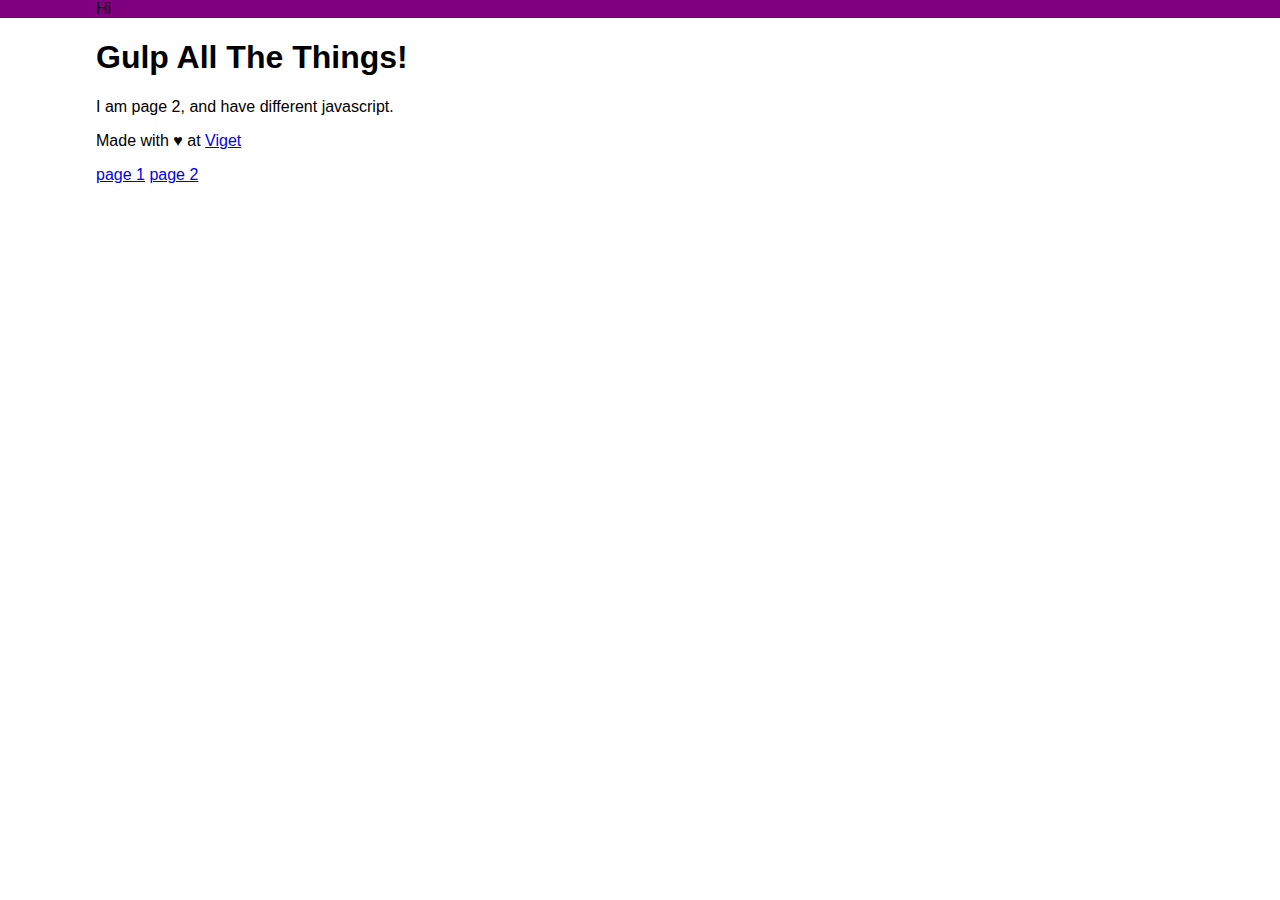
==== page2.html @ 75043d3d "Update 2015-03-30T20:45:23.069Z" ====
<!doctype html>
<html>
<head>
  <meta charset="utf-8">
  <title>BC Mockup 1</title>
  <link rel="stylesheet" href="assets/stylesheets/global-f20dcbe6.css">
  
</head>
<body>
<header>
  <div class="wrapperMain">
    Hi
  </div>
</header>
<div class="wrapperMain">
  <h1>Gulp All The Things!</h1>
  
  I am page 2, and have different javascript.

  <p>Made with ♥ at <a href="http://viget.com">Viget</a></p>
  <nav>
  <p><a href="index.html">page 1</a> <a href="page2.html">page 2</a></p>
</nav>
  <script src="assets/javascripts/shared-0be848d9225f56ed383d.js"></script>
  
<script src="assets/javascripts/page2-0be848d9225f56ed383d.js"></script>

</div>
</body>
</html>
---- assets/stylesheets/global-f20dcbe6.css ----
html{box-sizing:border-box}*,::after,::before{box-sizing:inherit}/*! normalize.css v3.0.2 | MIT License | git.io/normalize */html{font-family:sans-serif;-ms-text-size-adjust:100%;-webkit-text-size-adjust:100%}body{margin:0}article,aside,details,figcaption,figure,footer,header,hgroup,main,menu,nav,section,summary{display:block}audio,canvas,progress,video{display:inline-block;vertical-align:baseline}audio:not([controls]){display:none;height:0}[hidden],template{display:none}a{background-color:transparent}a:active,a:hover{outline:0}abbr[title]{border-bottom:1px dotted}b,strong{font-weight:700}dfn{font-style:italic}h1{font-size:2em;margin:.67em 0}mark{background:#ff0;color:#000}small{font-size:80%}sub,sup{font-size:75%;line-height:0;position:relative;vertical-align:baseline}sup{top:-.5em}sub{bottom:-.25em}img{border:0}svg:not(:root){overflow:hidden}figure{margin:1em 40px}hr{box-sizing:content-box;height:0}pre{overflow:auto}code,kbd,pre,samp{font-family:monospace,monospace;font-size:1em}button,input,optgroup,select,textarea{color:inherit;font:inherit;margin:0}button{overflow:visible}button,select{text-transform:none}button,html input[type=button],input[type=reset],input[type=submit]{-webkit-appearance:button;cursor:pointer}button[disabled],html input[disabled]{cursor:default}button::-moz-focus-inner,input::-moz-focus-inner{border:0;padding:0}input{line-height:normal}input[type=checkbox],input[type=radio]{box-sizing:border-box;padding:0}input[type=number]::-webkit-inner-spin-button,input[type=number]::-webkit-outer-spin-button{height:auto}input[type=search]{-webkit-appearance:textfield;box-sizing:content-box}input[type=search]::-webkit-search-cancel-button,input[type=search]::-webkit-search-decoration{-webkit-appearance:none}fieldset{border:1px solid silver;margin:0 2px;padding:.35em .625em .75em}legend{border:0;padding:0}textarea{overflow:auto}optgroup{font-weight:700}table{border-collapse:collapse;border-spacing:0}td,th{padding:0}.wrapperMain{max-width:68em;margin-left:auto;margin-right:auto}.wrapperMain::after{clear:both;content:"";display:table}header{background:purple}@font-face{font-family:icons;src:url(../../assets/fonts/icons-847ad039.eot);src:url(../../assets/fonts/icons-847ad039.eot?#iefix) format('embedded-opentype'),url(../../assets/fonts/icons-847ad039.woff) format('woff'),url(../../assets/fonts/icons-847ad039.ttf) format('truetype'),url(../../assets/fonts/icons-847ad039.svg#icons) format('svg');font-weight:400;font-style:normal}.icon:before{-moz-osx-font-smoothing:grayscale;-webkit-font-smoothing:antialiased;content:'';font-family:icons;font-style:normal;font-variant:normal;font-weight:400;line-height:1;speak:none;text-transform:none}.icon.-facebook:before{content:"\e001"}.icon.-linkedin:before{content:"\e002"}.icon.-pinterest:before{content:"\e003"}.icon.-twitter:before{content:"\e004"}
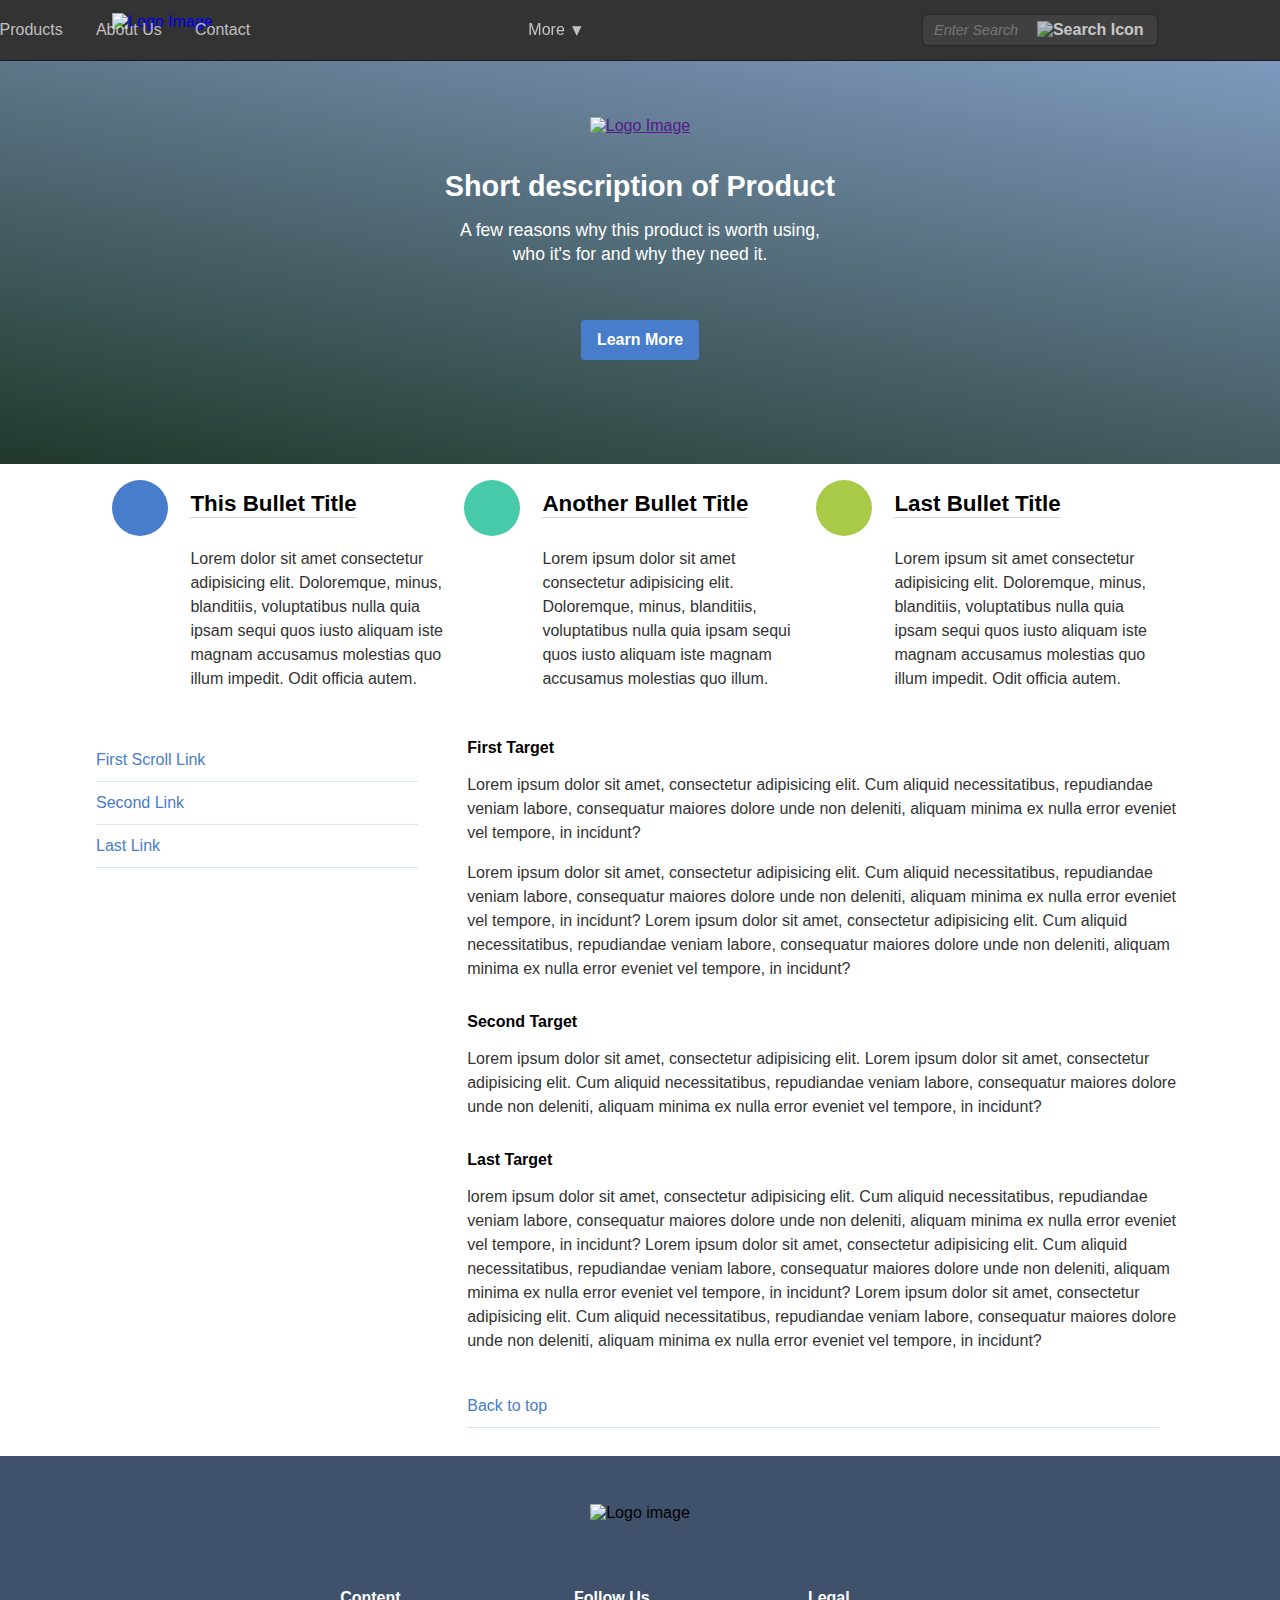
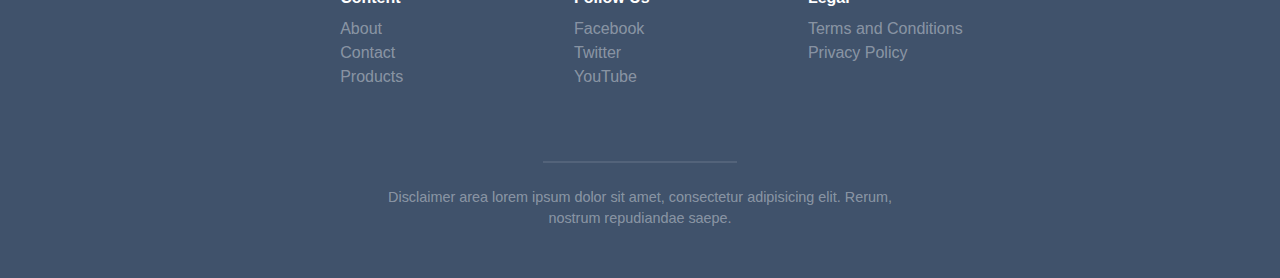
==== commit 2a863784: "Update 2015-03-30T21:09:01.223Z" ====
--- a/page2.html
+++ b/page2.html
@@ -3,28 +3,163 @@
 <head>
   <meta charset="utf-8">
   <title>BC Mockup 1</title>
-  <link rel="stylesheet" href="assets/stylesheets/global-f20dcbe6.css">
+  <link rel="stylesheet" href="assets/stylesheets/global-a58698a8.css">
   
 </head>
 <body>
 <header>
-  <div class="wrapperMain">
-    Hi
+<header class="navigation" role="banner">
+  <div class="navigation-wrapper">
+    <a href="javascript:void(0)" class="logo">
+      <img src="https://raw.githubusercontent.com/thoughtbot/refills/master/source/images/placeholder_logo_1.png" alt="Logo Image">
+    </a>
+    <a href="javascript:void(0)" class="navigation-menu-button" id="js-mobile-menu">MENU</a>
+    <nav role="navigation">
+      <ul id="js-navigation-menu" class="navigation-menu show">
+        <li class="nav-link"><a href="javascript:void(0)">Products</a></li>
+        <li class="nav-link"><a href="javascript:void(0)">About Us</a></li>
+        <li class="nav-link"><a href="javascript:void(0)">Contact</a></li>
+        <li class="nav-link more"><a href="javascript:void(0)">More</a>
+          <ul class="submenu">
+            <li><a href="javascript:void(0)">Submenu Item</a></li>
+            <li><a href="javascript:void(0)">Another Item</a></li>
+            <li class="more"><a href="javascript:void(0)">Item with submenu</a>
+              <ul class="submenu">
+                <li><a href="javascript:void(0)">Sub-submenu Item</a></li>
+                <li><a href="javascript:void(0)">Another Item</a></li>
+              </ul>
+            </li>
+            <li class="more"><a href="javascript:void(0)">Another submenu</a>
+              <ul class="submenu">
+                <li><a href="javascript:void(0)">Sub-submenu</a></li>
+                <li><a href="javascript:void(0)">An Item</a></li>
+              </ul>
+            </li>
+          </ul>
+        </li>
+      </ul>
+    </nav>
+    <div class="navigation-tools">
+      <div class="search-bar">
+        <form role="search">
+          <input type="search" placeholder="Enter Search" />
+          <button type="submit">
+            <img src="https://raw.githubusercontent.com/thoughtbot/refills/master/source/images/search-icon.png" alt="Search Icon">
+          </button>
+        </form>
+      </div>
+
+    </div>
   </div>
 </header>
+
+<div class="hero">
+  <div class="hero-inner">
+    <a href="" class="hero-logo"><img src="https://raw.githubusercontent.com/thoughtbot/refills/master/source/images/placeholder_logo_1.png
+" alt="Logo Image"></a>
+    <div class="hero-copy">
+      <h1>Short description of Product</h1>
+      <p>A few reasons why this product is worth using, who it's for and why they need it.</p>
+    </div>
+    <button>Learn More</button>
+  </div>
+</div>
+</header>
 <div class="wrapperMain">
-  <h1>Gulp All The Things!</h1>
-  
-  I am page 2, and have different javascript.
+ <ul class="bullets">
+  <li class="bullet three-col-bullet">
+    <div class="bullet-icon bullet-icon-1">
+      <img src="https://raw.githubusercontent.com/thoughtbot/refills/master/source/images/placeholder_logo_2.png
+" alt="">
+    </div>
+    <div class="bullet-content">
+      <h2>This Bullet Title</h2>
+      <p>Lorem dolor sit amet consectetur adipisicing elit. Doloremque, minus, blanditiis, voluptatibus nulla quia ipsam sequi quos iusto aliquam iste magnam accusamus molestias quo illum impedit. Odit officia autem.</p>
+      </div>
+  </li>
+  <li class="bullet three-col-bullet">
+    <div class="bullet-icon bullet-icon-2">
+      <img src="https://raw.githubusercontent.com/thoughtbot/refills/master/source/images/placeholder_logo_3.png" alt="">
+    </div>
+    <div class="bullet-content">
+      <h2>Another Bullet Title</h2>
+      <p>Lorem ipsum dolor sit amet consectetur adipisicing elit. Doloremque, minus, blanditiis, voluptatibus nulla quia ipsam sequi quos iusto aliquam iste magnam accusamus molestias quo illum.</p>
+    </div>
+  </li>
+  <li class="bullet three-col-bullet">
+    <div class="bullet-icon bullet-icon-3">
+      <img src="https://raw.githubusercontent.com/thoughtbot/refills/master/source/images/placeholder_logo_4.png" alt="">
+    </div>
+    <div class="bullet-content">
+      <h2>Last Bullet Title</h2>
+      <p>Lorem ipsum sit amet consectetur adipisicing elit. Doloremque, minus, blanditiis, voluptatibus nulla quia ipsam sequi quos iusto aliquam iste magnam accusamus molestias quo illum impedit. Odit officia autem.</p>
+    </div>
+  </li>
+</ul>
 
-  <p>Made with ♥ at <a href="http://viget.com">Viget</a></p>
-  <nav>
-  <p><a href="index.html">page 1</a> <a href="page2.html">page 2</a></p>
-</nav>
+<div class="scroll-on-page">
+  <aside id="scroll-on-page-top">
+    <a class="scroll-on-page-link" href="#scroll-link-1">First Scroll Link</a>
+    <a class="scroll-on-page-link" href="#scroll-link-2">Second Link</a>
+    <a class="scroll-on-page-link" href="#scroll-link-3">Last Link</a>
+  </aside>
+
+  <article>
+    <section>
+      <h4 id="scroll-link-1">First Target</h4>
+      <p>Lorem ipsum dolor sit amet, consectetur adipisicing elit. Cum aliquid necessitatibus, repudiandae veniam labore, consequatur maiores dolore unde non deleniti, aliquam minima ex nulla error eveniet vel tempore, in incidunt?</p>
+      <p>Lorem ipsum dolor sit amet, consectetur adipisicing elit. Cum aliquid necessitatibus, repudiandae veniam labore, consequatur maiores dolore unde non deleniti, aliquam minima ex nulla error eveniet vel tempore, in incidunt? Lorem ipsum dolor sit amet, consectetur adipisicing elit. Cum aliquid necessitatibus, repudiandae veniam labore, consequatur maiores dolore unde non deleniti, aliquam minima ex nulla error eveniet vel tempore, in incidunt?</p>
+    </section>
+    <section>
+      <h4 id="scroll-link-2">Second Target</h4>
+      <p>Lorem ipsum dolor sit amet, consectetur adipisicing elit. Lorem ipsum dolor sit amet, consectetur adipisicing elit. Cum aliquid necessitatibus, repudiandae veniam labore, consequatur maiores dolore unde non deleniti, aliquam minima ex nulla error eveniet vel tempore, in incidunt?</p>
+    </section>
+    <section>
+      <h4 id="scroll-link-3">Last Target</h4>
+      <p>lorem ipsum dolor sit amet, consectetur adipisicing elit. Cum aliquid necessitatibus, repudiandae veniam labore, consequatur maiores dolore unde non deleniti, aliquam minima ex nulla error eveniet vel tempore, in incidunt? Lorem ipsum dolor sit amet, consectetur adipisicing elit. Cum aliquid necessitatibus, repudiandae veniam labore, consequatur maiores dolore unde non deleniti, aliquam minima ex nulla error eveniet vel tempore, in incidunt? Lorem ipsum dolor sit amet, consectetur adipisicing elit. Cum aliquid necessitatibus, repudiandae veniam labore, consequatur maiores dolore unde non deleniti, aliquam minima ex nulla error eveniet vel tempore, in incidunt?</p>
+      <a class="scroll-on-page-link" href="#scroll-on-page-top">Back to top</a>
+    </section>
+  </article>
+</div>
+
+
+
+
+
+
+</div> <!--END OF WRAPPER-->
+
+<footer class="footer" role="contentinfo">
+  <div class="footer-logo">
+    <img src="https://raw.githubusercontent.com/thoughtbot/refills/master/source/images/placeholder_logo_1.png" alt="Logo image">
+  </div>
+  <div class="footer-links">
+    <ul>
+      <li><h3>Content</h3></li>
+      <li><a href="javascript:void(0)">About</a></li>
+      <li><a href="javascript:void(0)">Contact</a></li>
+      <li><a href="javascript:void(0)">Products</a></li>
+    </ul>
+    <ul>
+      <li><h3>Follow Us</h3></li>
+      <li><a href="javascript:void(0)">Facebook</a></li>
+      <li><a href="javascript:void(0)">Twitter</a></li>
+      <li><a href="javascript:void(0)">YouTube</a></li>
+    </ul>
+    <ul>
+      <li><h3>Legal</h3></li>
+      <li><a href="javascript:void(0)">Terms and Conditions</a></li>
+      <li><a href="javascript:void(0)">Privacy Policy</a></li>
+    </ul>
+  </div>
+
+  <hr>
+
+  <p>Disclaimer area lorem ipsum dolor sit amet, consectetur adipisicing elit. Rerum, nostrum repudiandae saepe.</p>
+</footer>
   <script src="assets/javascripts/shared-0be848d9225f56ed383d.js"></script>
   
 <script src="assets/javascripts/page2-0be848d9225f56ed383d.js"></script>
 
-</div>
 </body>
 </html>
--- a/assets/stylesheets/global-a58698a8.css
+++ b/assets/stylesheets/global-a58698a8.css
@@ -0,0 +1 @@
+@charset "UTF-8";html{box-sizing:border-box}*,::after,::before{box-sizing:inherit}/*! normalize.css v3.0.2 | MIT License | git.io/normalize */html{font-family:sans-serif;-ms-text-size-adjust:100%;-webkit-text-size-adjust:100%}body{margin:0}article,aside,details,figcaption,figure,footer,header,hgroup,main,menu,nav,section,summary{display:block}audio,canvas,progress,video{display:inline-block;vertical-align:baseline}audio:not([controls]){display:none;height:0}[hidden],template{display:none}a{background-color:transparent}a:active,a:hover{outline:0}abbr[title]{border-bottom:1px dotted}b,strong{font-weight:700}dfn{font-style:italic}h1{font-size:2em;margin:.67em 0}mark{background:#ff0;color:#000}small{font-size:80%}sub,sup{font-size:75%;line-height:0;position:relative;vertical-align:baseline}sup{top:-.5em}sub{bottom:-.25em}img{border:0}svg:not(:root){overflow:hidden}figure{margin:1em 40px}hr{box-sizing:content-box;height:0}pre{overflow:auto}code,kbd,pre,samp{font-family:monospace,monospace;font-size:1em}button,input,optgroup,select,textarea{color:inherit;font:inherit;margin:0}button{overflow:visible}button,select{text-transform:none}button,html input[type=button],input[type=reset],input[type=submit]{-webkit-appearance:button;cursor:pointer}button[disabled],html input[disabled]{cursor:default}button::-moz-focus-inner,input::-moz-focus-inner{border:0;padding:0}input{line-height:normal}input[type=checkbox],input[type=radio]{box-sizing:border-box;padding:0}input[type=number]::-webkit-inner-spin-button,input[type=number]::-webkit-outer-spin-button{height:auto}input[type=search]{-webkit-appearance:textfield;box-sizing:content-box}input[type=search]::-webkit-search-cancel-button,input[type=search]::-webkit-search-decoration{-webkit-appearance:none}fieldset{border:1px solid silver;margin:0 2px;padding:.35em .625em .75em}legend{border:0;padding:0}textarea{overflow:auto}optgroup{font-weight:700}table{border-collapse:collapse;border-spacing:0}td,th{padding:0}.wrapperMain{max-width:68em;margin-left:auto;margin-right:auto}.wrapperMain::after{clear:both;content:"";display:table}.hero{background:url(https://raw.githubusercontent.com/thoughtbot/refills/master/source/images/mountains.png) top no-repeat,linear-gradient(10deg,#20392B,#7F99BE) top no-repeat,top no-repeat #324766;background-size:cover;padding-bottom:3em}.hero .hero-logo img{height:4em;margin-bottom:1em}.hero .hero-inner{max-width:68em;color:#fff;margin:auto;padding:3.5em;text-align:center}.hero .hero-inner::after{clear:both;content:"";display:table}.hero .hero-inner .hero-copy{text-align:center}.hero .hero-inner .hero-copy h1{font-size:1.6em;margin-bottom:.5em}@media screen and (min-width:53.75em){.hero .hero-inner .hero-copy h1{font-size:1.8em}}.hero .hero-inner .hero-copy p{font-weight:200;line-height:1.4em;margin:0 auto 3em}@media screen and (min-width:53.75em){.hero .hero-inner .hero-copy p{font-size:1.1em;max-width:40%}}.hero .hero-inner button{background-color:#477DCA;border-radius:3px;border:0;color:#fff;display:inline-block;font-size:inherit;font-weight:700;text-decoration:none;background-clip:padding-box;padding:.7em 1em}.hero .hero-inner button:hover:not(:disabled){background-color:#578ad4;cursor:pointer}.hero .hero-inner button:active:not(:disabled),.hero .hero-inner button:focus:not(:disabled){background-color:#3c71bb;cursor:pointer}.hero .hero-inner button:disabled{cursor:not-allowed;opacity:.5}@font-face{font-family:icons;src:url(../../assets/fonts/icons-847ad039.eot);src:url(../../assets/fonts/icons-847ad039.eot?#iefix) format('embedded-opentype'),url(../../assets/fonts/icons-847ad039.woff) format('woff'),url(../../assets/fonts/icons-847ad039.ttf) format('truetype'),url(../../assets/fonts/icons-847ad039.svg#icons) format('svg');font-weight:400;font-style:normal}.icon:before{-moz-osx-font-smoothing:grayscale;-webkit-font-smoothing:antialiased;content:'';font-family:icons;font-style:normal;font-variant:normal;font-weight:400;line-height:1;speak:none;text-transform:none}.icon.-facebook:before{content:"\e001"}.icon.-linkedin:before{content:"\e002"}.icon.-pinterest:before{content:"\e003"}.icon.-twitter:before{content:"\e004"}.bullets{padding:0;display:-webkit-box;display:-moz-box;display:box;display:-webkit-flex;display:-moz-flex;display:-ms-flexbox;display:flex;-webkit-box-lines:multiple;-moz-box-lines:multiple;box-lines:multiple;-webkit-flex-wrap:wrap;-ms-flex-wrap:wrap;flex-wrap:wrap;margin:1em;overflow:auto}.bullets h2{margin:0}.bullets li{list-style:none}.bullets p{color:#333;line-height:1.5em}.bullets img{max-width:100%}.bullets .bullet{-webkit-flex-basis:20em;flex-basis:20em;-ms-flex-preferred-size:20em;-webkit-flex-grow:1;-moz-flex-grow:1;flex-grow:1;-ms-flex-positive:1}.bullets .bullet-icon{background:#477DCA;border-radius:50%;float:left;height:3.5em;padding:.875em;width:3.5em}.bullets .bullet-icon-1{background:#477DCA}.bullets .bullet-icon-2{background:#47caaa}.bullets .bullet-icon-3{background:#a9ca47}.bullets .bullet-content{margin-left:4.9em;margin-bottom:2em}.bullets h2{border-bottom:1px solid rgba(51,51,51,.2);display:inline-block;font-size:1.4em;margin-bottom:.58333em;padding-top:.5em}.scroll-on-page{display:inline-block}.scroll-on-page p{color:#333;line-height:1.5em}.scroll-on-page a{color:#477DCA;text-decoration:none}@media screen and (min-width:53.75em){.scroll-on-page aside{float:left;display:block;margin-right:2.35765%;width:31.76157%}.scroll-on-page aside:last-child{margin-right:0}}.scroll-on-page .scroll-on-page-link{border-bottom:1px solid rgba(71,125,202,.2);display:block;margin-right:1.5em;outline:0;padding:.75em 0}.scroll-on-page .scroll-on-page-link:last-child{margin-bottom:1.5em}.scroll-on-page article h4{margin:0 0 .5em}.scroll-on-page article section p:last-of-type{margin-bottom:2em}@media screen and (min-width:53.75em){.scroll-on-page article{float:left;display:block;margin-right:2.35765%;width:65.88078%}.scroll-on-page article:last-child{margin-right:0}}header.navigation{background-color:#333;border-bottom:1px solid #1a1a1a;min-height:60px;width:100%;z-index:999}header.navigation a{text-decoration:none}header.navigation .navigation-wrapper{max-width:68em;margin-left:auto;margin-right:auto;position:relative;z-index:9999}header.navigation .navigation-wrapper::after{clear:both;content:"";display:table}header.navigation .logo{float:left;max-height:60px;padding-left:1em;padding-right:2em}header.navigation .logo img{max-height:60px;padding:.8em 0}header.navigation .navigation-menu-button{color:rgba(255,255,255,.7);display:block;float:right;font-weight:700;line-height:60px;margin:0;padding-right:1em;text-transform:uppercase}@media screen and (min-width:53.75em){header.navigation .navigation-menu-button{display:none}}header.navigation .navigation-menu-button:focus,header.navigation .navigation-menu-button:hover{color:#fff}header.navigation nav{float:none;min-height:60px;z-index:9999999}@media screen and (min-width:53.75em){header.navigation nav{float:left}}header.navigation ul.navigation-menu{-webkit-transform-style:preserve-3d;clear:both;display:none;margin:0 auto;overflow:visible;padding:0;width:100%;z-index:9999}header.navigation ul.navigation-menu.show{display:block}@media screen and (min-width:53.75em){header.navigation ul.navigation-menu{display:inline;margin:0;padding:0}}header.navigation ul li.nav-link{background:#333;display:block;line-height:60px;overflow:hidden;padding-right:.8em;text-align:right;width:100%;z-index:9999}@media screen and (min-width:53.75em){header.navigation ul li.nav-link{background:0 0;display:inline;line-height:60px;text-decoration:none;width:auto}}header.navigation ul li.nav-link a{color:rgba(255,255,255,.7);display:inline-block;font-weight:400}@media screen and (min-width:53.75em){header.navigation ul li.nav-link a{padding-right:1em}}header.navigation ul li.nav-link a:focus,header.navigation ul li.nav-link a:hover{color:#fff}header.navigation .active-nav-item a{border-bottom:1px solid rgba(255,255,255,.5);padding-bottom:3px}header.navigation li.more.nav-link{padding-right:0}@media screen and (min-width:53.75em){header.navigation li.more.nav-link{padding-right:1em}}header.navigation li.more.nav-link>ul>li:first-child a{padding-top:1em}header.navigation li.more.nav-link a{margin-right:1em}header.navigation li.more.nav-link>a{padding-right:.6em}header.navigation li.more.nav-link>a:after{position:absolute;top:auto;right:-.4em;bottom:auto;left:auto;content:'\25BE';color:rgba(255,255,255,.7)}header.navigation li.more{overflow:visible;padding-right:0}header.navigation li.more a{padding-right:.8em}header.navigation li.more>a{padding-right:1.6em;position:relative}@media screen and (min-width:53.75em){header.navigation li.more>a{margin-right:1em}}header.navigation li.more>a:after{content:'›';font-size:1.2em;position:absolute;right:.5em}header.navigation li.more:focus>.submenu,header.navigation li.more:hover>.submenu{display:block}@media screen and (min-width:53.75em){header.navigation li.more{padding-right:.8em;position:relative}}header.navigation ul.submenu{display:none;padding-left:0}@media screen and (min-width:53.75em){header.navigation ul.submenu{left:-1em;position:absolute;top:1.5em}}@media screen and (min-width:53.75em){header.navigation ul.submenu .submenu{left:11.8em;top:0}}header.navigation ul.submenu li{display:block;padding-right:0}@media screen and (min-width:53.75em){header.navigation ul.submenu li{line-height:46.15px}header.navigation ul.submenu li:first-child>a{border-top-left-radius:3px;border-top-right-radius:3px}header.navigation ul.submenu li:last-child>a{border-bottom-left-radius:3px;border-bottom-right-radius:3px;padding-bottom:.7em}}header.navigation ul.submenu li a{background-color:#2b2b2b;display:inline-block;text-align:right;width:100%}@media screen and (min-width:53.75em){header.navigation ul.submenu li a{background-color:#333;padding-left:1em;text-align:left;width:12em}}header.navigation .navigation-tools{background:#505050;clear:both;display:block;height:60px;padding-left:.5em;padding-right:1em}@media screen and (min-width:53.75em){header.navigation .navigation-tools{background:0 0;clear:none;float:right}}header.navigation .sign-up{background-color:#477DCA;border-radius:3px;border:0;color:#fff;font-weight:700;text-decoration:none;background-clip:padding-box;display:inline;float:right;font-size:.8em;margin-top:1em;padding:.75em 1em;text-transform:uppercase}header.navigation .sign-up:hover:not(:disabled){background-color:#578ad4;cursor:pointer}header.navigation .sign-up:active:not(:disabled),header.navigation .sign-up:focus:not(:disabled){background-color:#3c71bb;cursor:pointer}header.navigation .sign-up:disabled{cursor:not-allowed;opacity:.5}header.navigation .search-bar{float:left;padding:.85em .6em .7em;width:60%}header.navigation .search-bar form{position:relative}header.navigation .search-bar form input[type=search]{box-sizing:border-box;background:#404040;border-radius:6px;border:1px solid #262626;color:rgba(255,255,255,.7);font-size:.9em;font-style:italic;margin:0;padding:.5em .8em;width:100%}@media screen and (min-width:53.75em){header.navigation .search-bar form input[type=search]{width:100%}}header.navigation .search-bar form button[type=submit]{background-color:#404040;border-radius:3px;border:0;color:#fff;display:inline-block;font-size:inherit;font-weight:700;text-decoration:none;background-clip:padding-box;bottom:.3em;left:auto;outline:0;padding:0 9px;position:absolute;right:.3em;top:.3em}header.navigation .search-bar form button[type=submit]:hover:not(:disabled){background-color:#504949;cursor:pointer}header.navigation .search-bar form button[type=submit]:active:not(:disabled),header.navigation .search-bar form button[type=submit]:focus:not(:disabled){background-color:#313535;cursor:pointer}header.navigation .search-bar form button[type=submit]:disabled{cursor:not-allowed;opacity:.5}header.navigation .search-bar form button[type=submit] img{height:12px;opacity:.7;padding:1px}@media screen and (min-width:53.75em){header.navigation .search-bar{display:inline-block;position:relative;width:16em}header.navigation .search-bar input{box-sizing:border-box;display:block}}.footer{background:#40526b;padding:3em 1.618em;width:100%}.footer ul{padding:0}.footer li{list-style:none;line-height:1.5em}.footer a{text-decoration:none}.footer .footer-logo{margin-bottom:2em;text-align:center}.footer .footer-logo img{height:3em}.footer .footer-links{margin-bottom:1.5em}.footer .footer-links::after{clear:both;content:"";display:table}@media screen and (min-width:40em){.footer .footer-links{margin-left:25.58941%}}.footer ul{margin-bottom:3em}@media screen and (min-width:40em){.footer ul{float:left;display:block;margin-right:2.35765%;width:23.23176%}.footer ul:last-child,.footer ul:nth-child(3n){margin-right:0}.footer ul:nth-child(3n+1){clear:left}.footer ul::after{clear:both;content:"";display:table}}.footer li{text-align:center}@media screen and (min-width:40em){.footer li{text-align:left}}.footer li a{color:rgba(255,255,255,.4)}.footer li a:focus,.footer li a:hover{color:#fff}.footer li h3{color:#fff;font-size:1em;font-weight:800;margin-bottom:.4em}.footer hr{border:1px solid rgba(255,255,255,.1);margin:0 auto 1.5em;width:12em}.footer p{color:rgba(255,255,255,.4);font-size:.9em;line-height:1.5em;margin:auto;max-width:35em;text-align:center}